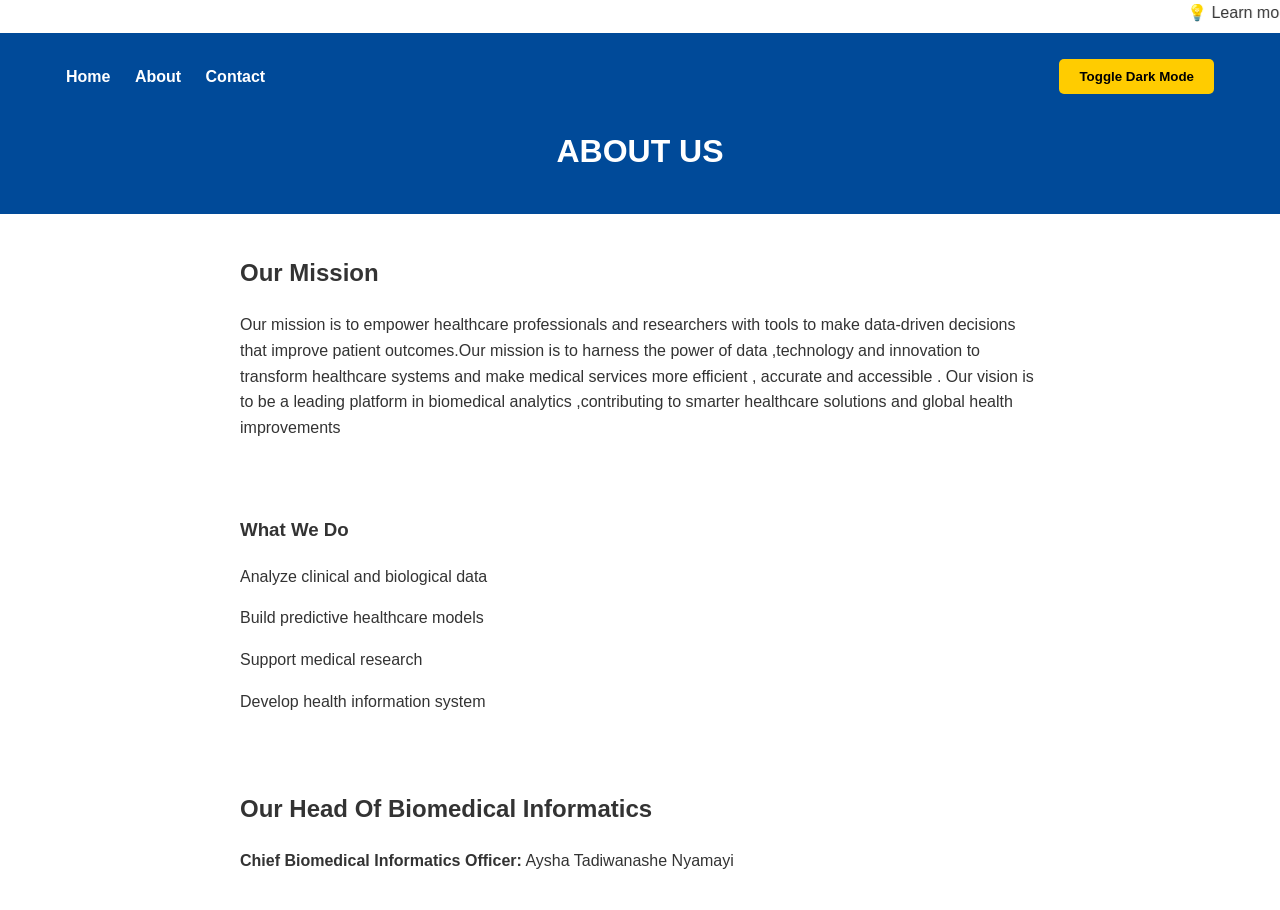
==== about.html @ 9eec1a9b "Add files via upload" ====
<!DOCTYPE html>
<html lang="en">
<head>
  <meta charset="UTF-8">
  <meta name="viewport" content="width=device-width, initial-scale=1.0">
  <title>About - Biomedical Informatics</title>
  <link rel="stylesheet" href="style.css">
</head>
<body>

  <div class="marquee">
    <marquee behavior="scroll" direction="left" scrollamount="6">
      💡 Learn more about our mission and vision in Biomedical Informatics 💡
    </marquee>
  </div>

  <header>
    <nav class="nav-container">
      <div class="nav-links">
        <a href="Index.html">Home</a>
        <a href="About.html">About</a>
        <a href="Contact.html">Contact</a>
      </div>
      <button id="themeToggle">Toggle Dark Mode</button>
    </nav>
    <h1>ABOUT US</h1>
  </header>

  <div class="section">
    <h2>Our Mission</h2>
    <p>Our mission is to empower healthcare professionals and researchers with tools to make data-driven decisions that improve patient outcomes.Our mission is to harness the power of data ,technology and innovation to transform healthcare systems and make medical services more efficient , accurate and accessible . Our vision is to be a leading platform in biomedical analytics ,contributing to smarter healthcare solutions and global health improvements </p>
  </div>

<div class="section">
  <h3>What We Do</h3>
  <p>Analyze clinical and biological data</p>
  <p>Build predictive healthcare models</p>
  <p>Support medical research</p>
  <p>Develop health information system</p>
</div>

  
  <div class="section">
    <h2>Our Head Of Biomedical Informatics</h2>
    <p><strong>Chief Biomedical Informatics Officer:</strong> Aysha Tadiwanashe Nyamayi</p>
    
  </div>

  <script src="script.js"></script>
</body>
</html>
---- style.css ----
body {
    font-family: 'Segoe UI', Tahoma, Geneva, Verdana, sans-serif;
    line-height: 1.6;
    margin: 0;
    padding: 0;
    background-color: #ffffff;
    color: #333;
    transition: background 1s, color 1s;
}

body.dark-mode {
    background-color: #121212;
    color: #e0e0e0;
}

header {
    background: #004a99;
    color: white;
    padding: 1rem;
    text-align: center;
}

body.dark-mode header {
    background: #1f1f1f;
}

.nav-container {
    display: flex;
    justify-content: space-between;
    align-items: center;
    padding: 10px 50px;
}

.nav-links a {
    color: white;
    text-decoration: none;
    margin-right: 20px;
    font-weight: bold;
}

.section {
    padding: 20px 50px;
    max-width: 800px;
    margin: auto;
}

button {
    background: #ffcc00;
    border: none;
    padding: 10px 20px;
    cursor: pointer;
    font-weight: bold;
    border-radius: 5px;
}

button:hover {
    background: #e6b800;
}

#box1 {
    text-align: center;
    padding: 20px;
    font-style: italic;
    color: #666;
}

input, textarea {
    width: 100%;
    padding: 8px;
    margin-top: 5px;
}
.page-transition-overlay {
    position: fixed;
    top: 0;
    left: 0;
    width: 100vw;
    height: 100vh;
    background: #004a99; 
    z-index: 9999;
    pointer-events: none;
    border-radius: 50%;
    transform: scale(0) rotate(0deg);
    transition: transform 0.8s ease-in-out, border-radius 0.6s;
}

.page-transition-overlay.active {
    transform: scale(1.5) rotate(360deg);
    border-radius: 0%;
}
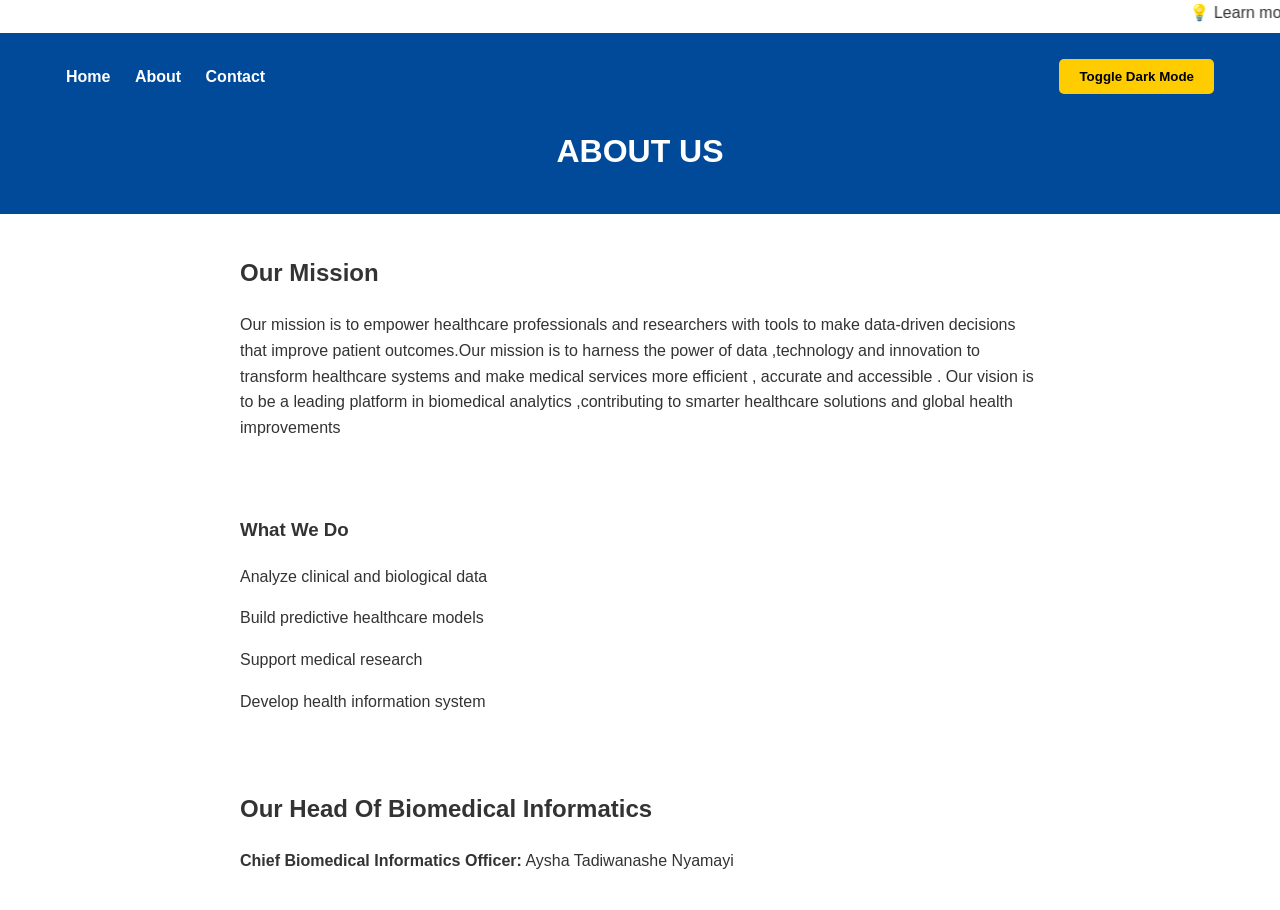
==== commit b2ff5677: "Update about.html" ====
--- a/about.html
+++ b/about.html
@@ -17,9 +17,9 @@
   <header>
     <nav class="nav-container">
       <div class="nav-links">
-        <a href="Index.html">Home</a>
-        <a href="About.html">About</a>
-        <a href="Contact.html">Contact</a>
+        <a href="index.html">Home</a>
+        <a href="about.html">About</a>
+        <a href="contact.html">Contact</a>
       </div>
       <button id="themeToggle">Toggle Dark Mode</button>
     </nav>
